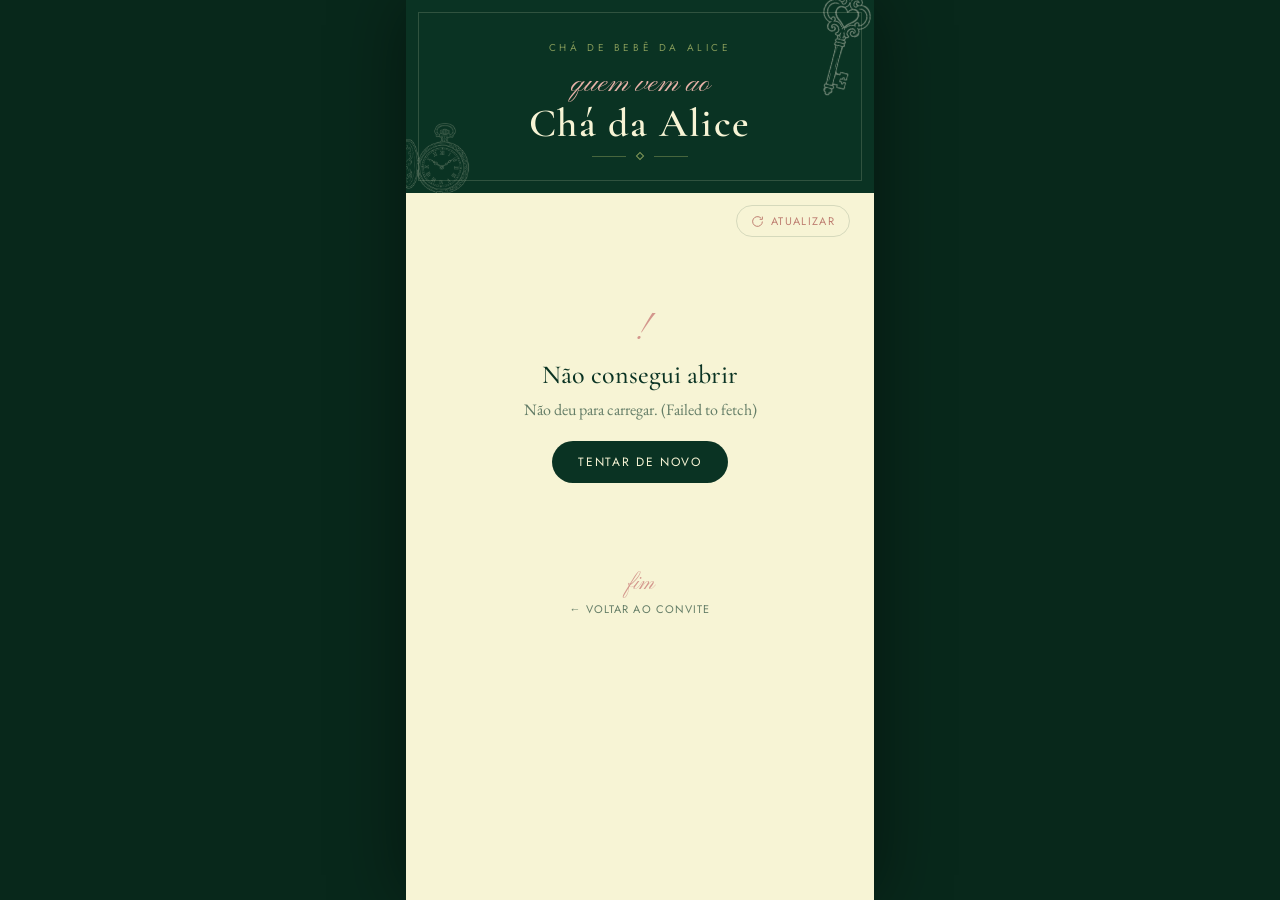
==== painel.html @ 596cecb1 "Painel de convidados + versionar assets para o deploy - painel.html: página de leitura das confirmaç" ====
<!DOCTYPE html>
<html lang="pt-BR">
<head>
<meta charset="utf-8">
<meta name="viewport" content="width=device-width, initial-scale=1, viewport-fit=cover">
<title>O Livro de Convidados — Chá da Alice</title>
<meta name="description" content="Confirmações do Chá de Bebê da Alice, em um só lugar.">
<meta name="robots" content="noindex, nofollow">
<link rel="preconnect" href="https://fonts.googleapis.com">
<link rel="preconnect" href="https://fonts.gstatic.com" crossorigin>
<link href="https://fonts.googleapis.com/css2?family=Cormorant+Garamond:ital,wght@0,400;0,500;0,600;1,400;1,500;1,600&family=EB+Garamond:ital,wght@0,400;0,500;1,400&family=Jost:wght@300;400;500&family=Pinyon+Script&display=swap" rel="stylesheet">
<script src="./scripts/config.js"></script>
<style>
  :root {
    --canvas:#08281B; --ink:#0A3323; --paper:#F7F4D5; --moss:#839958;
    --rose:#D3968C; --rose-bright:#E7B2A8; --rose-deep:#BE7E71;
    --display:'Cormorant Garamond', serif;
    --body:'EB Garamond', serif;
    --label:'Jost', sans-serif;
    --line: rgba(10,51,35,.14);
    --ink-soft: rgba(10,51,35,.62);
  }
  * { box-sizing: border-box; }
  html, body { margin:0; padding:0; }
  body {
    background: var(--canvas);
    color: var(--ink);
    font-family: var(--body);
    -webkit-font-smoothing: antialiased;
    font-variant-numeric: tabular-nums lining-nums;
    font-feature-settings: "lnum" 1, "tnum" 1;
    min-height: 100vh;
  }
  ::selection { background: var(--rose); color: var(--ink); }

  .page {
    width: 100%;
    max-width: 468px;
    margin: 0 auto;
    background: var(--paper);
    min-height: 100vh;
    box-shadow: 0 0 70px rgba(0,0,0,.45);
    position: relative;
    overflow: hidden;
    padding-bottom: 48px;
  }
  /* moldura interna, como no convite */
  .frame { position: fixed; pointer-events: none; z-index: 5; }

  /* ilustrações decorativas discretas */
  .illus { position:absolute; pointer-events:none; user-select:none; -webkit-user-select:none; mix-blend-mode:multiply; }

  /* ===== HEADER ===== */
  header {
    background: var(--ink);
    color: var(--paper);
    text-align: center;
    padding: 40px 30px 34px;
    position: relative;
    overflow: hidden;
  }
  header .frame-in { position:absolute; inset:12px; border:1px solid rgba(247,244,213,.16); pointer-events:none; }
  .illus-d { mix-blend-mode: screen; }
  .eyebrow {
    font-family: var(--label); text-transform: uppercase; letter-spacing:.36em;
    font-size: 10px; color: var(--moss); margin-bottom: 14px; position: relative;
  }
  .flourish {
    font-family: 'Pinyon Script', cursive; font-size: 30px; line-height: 1;
    color: var(--rose-bright); margin-bottom: 2px; position: relative;
  }
  header h1 {
    font-family: var(--display); font-weight: 600; font-size: 40px; line-height: 1;
    letter-spacing: .04em; margin: 4px 0 10px; color: var(--paper); position: relative;
  }
  .rule { display:flex; align-items:center; gap:11px; justify-content:center; color:var(--moss); position: relative; }
  .rule span.l { height:1px; width:34px; background:currentColor; opacity:.5; }
  .rule span.d { width:6px; height:6px; transform:rotate(45deg); border:1px solid currentColor; }

  /* ===== STATS ===== */
  .stats {
    background: var(--ink);
    color: var(--paper);
    border-top: 1px solid rgba(247,244,213,.12);
    text-align: center;
    padding: 22px 8px 24px;
  }
  .stat b {
    display:block; font-family: var(--display); font-weight: 600;
    font-size: 52px; line-height: 1; color: var(--rose-bright);
  }
  .stat small {
    display:block; font-family: var(--label); text-transform: uppercase;
    letter-spacing: .28em; font-size: 10px; color: rgba(247,244,213,.7); margin-top: 10px;
  }

  /* ===== TOOLBAR ===== */
  .toolbar { padding: 22px 24px 6px; position: relative; }
  .search-wrap { position: relative; }
  .search-wrap svg { position:absolute; left:14px; top:50%; transform:translateY(-50%); opacity:.5; }
  #search {
    width: 100%; font-family: var(--body); font-size: 16px; color: var(--ink);
    background: rgba(255,255,255,.55); border: 1px solid var(--line);
    border-radius: 100px; padding: 12px 16px 12px 40px; outline: none;
    transition: border-color .2s cubic-bezier(.2,0,0,1), background .2s;
  }
  #search::placeholder { color: rgba(10,51,35,.4); }
  #search:focus { border-color: var(--rose); background:#fff; }

  .meta-row {
    display:flex; align-items:center; justify-content:space-between; gap:12px;
    padding: 12px 24px 4px; font-family: var(--label); font-size: 11px; color: var(--ink-soft);
  }
  .updated { letter-spacing: .04em; }
  .btn-refresh {
    font-family: var(--label); font-size: 11px; letter-spacing: .12em; text-transform: uppercase;
    color: var(--rose-deep); background: none; border: 1px solid var(--line); border-radius: 100px;
    padding: 7px 14px; cursor: pointer; display:inline-flex; align-items:center; gap:7px;
    transition: border-color .2s, color .2s, transform .15s cubic-bezier(.2,0,0,1);
    touch-action: manipulation; -webkit-tap-highlight-color: transparent;
  }
  .btn-refresh:active { transform: scale(.95); }
  @media (hover:hover){ .btn-refresh:hover { border-color: var(--rose); } }
  .btn-refresh svg { transition: transform .6s cubic-bezier(.2,0,0,1); }
  .btn-refresh.spinning svg { transform: rotate(360deg); }

  /* ===== LISTA ===== */
  .list { padding: 8px 20px 0; position: relative; z-index: 1; }

  .entry {
    background: rgba(255,255,255,.5);
    border: 1px solid var(--line);
    border-radius: 14px;
    padding: 18px 18px 16px;
    margin-top: 14px;
    position: relative;
    animation: rise .5s cubic-bezier(.2,0,0,1) both;
  }
  @keyframes rise { from { opacity:0; transform: translateY(12px); } to { opacity:1; transform:none; } }

  .entry-head { display:flex; align-items:flex-start; gap:12px; }
  .entry-name {
    flex: 1; min-width: 0;
    font-family: var(--display); font-weight: 600; font-size: 23px; line-height: 1.1;
    color: var(--ink); letter-spacing: .01em;
  }
  .count-badge {
    flex-shrink: 0; min-width: 34px; height: 34px; padding: 0 10px;
    display: inline-flex; align-items: center; justify-content: center; gap: 5px;
    background: var(--rose); color: #fff; border-radius: 100px;
    font-family: var(--label); font-weight: 500; font-size: 13px; letter-spacing: .02em;
    box-shadow: 0 2px 8px rgba(190,126,113,.35);
  }
  .companions { margin: 12px 0 0; padding: 0; list-style: none; }
  .companions li {
    display:flex; align-items:center; gap:9px; padding: 5px 0;
    font-family: var(--body); font-size: 16.5px; color: var(--ink);
    border-top: 1px dashed var(--line);
  }
  .companions li .diamond { width:5px; height:5px; transform:rotate(45deg); background: var(--moss); flex-shrink:0; }

  .entry-foot { display:flex; align-items:center; flex-wrap:wrap; gap:8px 14px; margin-top: 14px; }
  .wa {
    display:inline-flex; align-items:center; gap:7px; text-decoration:none;
    font-family: var(--label); font-size: 12.5px; letter-spacing: .02em; color: var(--rose-deep);
    -webkit-tap-highlight-color: transparent;
  }
  @media (hover:hover){ .wa:hover { color: var(--ink); } }
  .wa svg { flex-shrink:0; }
  .stamp { font-family: var(--label); font-size: 11px; color: rgba(10,51,35,.45); letter-spacing:.03em; margin-left:auto; }

  .recado {
    margin-top: 13px; padding: 12px 14px 12px 16px;
    background: rgba(211,150,140,.1); border-left: 2px solid var(--rose);
    border-radius: 0 8px 8px 0;
    font-family: var(--body); font-style: italic; font-size: 16px; line-height: 1.5; color: #59362f;
  }
  .recado .who { font-style: normal; font-family: var(--label); font-size: 10px; text-transform: uppercase; letter-spacing:.16em; color: var(--rose-deep); display:block; margin-bottom: 4px; }

  .entry.removed { opacity: .5; }
  .entry.removed .entry-name { text-decoration: line-through; text-decoration-color: rgba(10,51,35,.35); }

  /* toggle removidos */
  .removed-toggle {
    display:block; width: calc(100% - 40px); margin: 22px 20px 0; padding: 11px;
    background: none; border: 1px dashed var(--line); border-radius: 100px; cursor: pointer;
    font-family: var(--label); font-size: 11px; letter-spacing: .14em; text-transform: uppercase;
    color: var(--ink-soft); transition: border-color .2s; -webkit-tap-highlight-color: transparent;
  }
  @media (hover:hover){ .removed-toggle:hover { border-color: var(--rose); } }

  .section-label {
    text-align:center; font-family: var(--label); text-transform: uppercase; letter-spacing:.24em;
    font-size: 10px; color: var(--ink-soft); margin: 26px 0 2px;
  }

  /* ===== ESTADOS ===== */
  .state { text-align:center; padding: 60px 34px; color: var(--ink-soft); }
  .state .mark { font-family: 'Pinyon Script', cursive; font-size: 40px; color: var(--rose); line-height:1; margin-bottom: 10px; }
  .state h3 { font-family: var(--display); font-weight: 500; font-size: 26px; color: var(--ink); margin: 0 0 8px; }
  .state p { font-family: var(--body); font-size: 16px; line-height: 1.55; margin: 0 auto; max-width: 300px; }
  .state button {
    margin-top: 18px; font-family: var(--label); font-size: 12px; letter-spacing:.14em; text-transform:uppercase;
    background: var(--ink); color: var(--paper); border: none; border-radius: 100px; padding: 12px 26px; cursor: pointer;
    transition: transform .15s cubic-bezier(.2,0,0,1); touch-action: manipulation;
  }
  .state button:active { transform: scale(.96); }

  .spinner { width: 30px; height: 30px; margin: 0 auto 14px; border: 2px solid var(--line); border-top-color: var(--rose); border-radius: 50%; animation: spin 1s linear infinite; }
  @keyframes spin { to { transform: rotate(360deg); } }

  /* gate de chave */
  .gate label { display:block; font-family: var(--label); font-size:11px; letter-spacing:.14em; text-transform:uppercase; color: var(--ink-soft); margin-bottom: 10px; }
  .gate input { width: 100%; max-width: 280px; font-family: var(--body); font-size:16px; text-align:center; padding: 12px 16px; border:1px solid var(--line); border-radius:100px; outline:none; }
  .gate input:focus { border-color: var(--rose); }

  footer { text-align:center; padding: 30px 24px 4px; }
  footer .flourish { color: var(--rose); font-size: 22px; }
  footer a { font-family: var(--label); font-size: 11px; letter-spacing:.1em; color: var(--ink-soft); text-decoration: none; text-transform: uppercase; }
  @media (hover:hover){ footer a:hover { color: var(--rose-deep); } }

  @media (prefers-reduced-motion: reduce) {
    .entry, .spinner, .btn-refresh svg { animation: none !important; transition: none !important; }
    .btn-refresh.spinning svg { transform: none; }
  }
</style>
</head>
<body>
<div class="page" id="page">

  <header>
    <div class="frame-in"></div>
    <img class="illus illus-d" src="./assets/dark-bg/chave.png" alt="" style="right:-26px; top:-18px; width:120px; opacity:.4; transform:rotate(14deg);">
    <img class="illus illus-d" src="./assets/dark-bg/relogio.png" alt="" style="left:-24px; bottom:-30px; width:104px; opacity:.26;">
    <div class="eyebrow">Chá de Bebê da Alice</div>
    <div class="flourish">quem vem ao</div>
    <h1>Chá da Alice</h1>
    <div class="rule"><span class="l"></span><span class="d"></span><span class="l"></span></div>
  </header>

  <div class="stats" id="stats" hidden>
    <div class="stat"><b id="st-pessoas">–</b><small>Convidados confirmados</small></div>
  </div>

  <div class="toolbar" id="toolbar" hidden>
    <div class="search-wrap">
      <svg width="16" height="16" viewBox="0 0 24 24" fill="none" stroke="#0A3323" stroke-width="1.6"><circle cx="11" cy="11" r="7"/><path d="m20 20-3.5-3.5"/></svg>
      <input id="search" type="search" inputmode="search" placeholder="Buscar por nome, telefone…" autocomplete="off">
    </div>
  </div>

  <div class="meta-row" id="meta" hidden>
    <span class="updated" id="updated"></span>
    <button class="btn-refresh" id="refresh" type="button" aria-label="Atualizar">
      <svg width="13" height="13" viewBox="0 0 24 24" fill="none" stroke="currentColor" stroke-width="1.8"><path d="M21 12a9 9 0 1 1-2.64-6.36"/><path d="M21 3v5h-5"/></svg>
      Atualizar
    </button>
  </div>

  <div class="list" id="list"></div>

  <footer>
    <div class="flourish">fim</div>
    <a href="./index.html">← voltar ao convite</a>
  </footer>
</div>

<script>
(function () {
  var cfg = window.ALICE_INVITE_CONFIG || {};
  var listEl = document.getElementById('list');
  var LS_KEY = 'alice-painel-key';

  // chave: ?key= na URL  →  localStorage  →  config.painelKey
  var url = new URL(location.href);
  var urlKey = url.searchParams.get('key');
  if (urlKey) { try { localStorage.setItem(LS_KEY, urlKey); } catch (e) {} }
  function currentKey() {
    var k = urlKey;
    if (!k) { try { k = localStorage.getItem(LS_KEY); } catch (e) {} }
    return k || cfg.painelKey || '';
  }

  var state = { groups: [], showRemoved: false, filter: '' };

  function show(part, on) { var el = document.getElementById(part); if (el) el.hidden = !on; }
  function esc(s) { return String(s).replace(/[&<>"']/g, function (c) { return ({'&':'&amp;','<':'&lt;','>':'&gt;','"':'&quot;',"'":'&#39;'}[c]); }); }

  function relTime(ms) {
    if (!ms) return '';
    var diff = Date.now() - ms, min = Math.round(diff / 60000);
    if (min < 1) return 'agora mesmo';
    if (min < 60) return 'há ' + min + ' min';
    var h = Math.round(min / 60);
    if (h < 24) return 'há ' + h + 'h';
    var d = Math.round(h / 24);
    if (d === 1) return 'ontem';
    if (d < 30) return 'há ' + d + ' dias';
    var dt = new Date(ms);
    return dt.toLocaleDateString('pt-BR', { day: '2-digit', month: 'short' });
  }

  function renderStates(html) { listEl.innerHTML = html; }

  function loading() {
    show('stats', false); show('toolbar', false); show('meta', false);
    renderStates('<div class="state"><div class="spinner"></div><p>Abrindo o livro de convidados…</p></div>');
  }

  function errorState(msg, needsKey) {
    show('stats', false); show('toolbar', false); show('meta', false);
    if (needsKey) {
      renderStates(
        '<div class="state gate">' +
          '<div class="mark">?</div>' +
          '<h3>Chave necessária</h3>' +
          '<p>Digite a chave de acesso combinada para ver as confirmações.</p>' +
          '<div style="margin-top:16px"><input id="keyInput" type="text" inputmode="text" placeholder="chave de acesso" autocomplete="off"></div>' +
          '<button id="keyBtn" type="button">Entrar</button>' +
        '</div>'
      );
      var inp = document.getElementById('keyInput');
      var go = function () {
        var v = (inp.value || '').trim();
        if (!v) return;
        try { localStorage.setItem(LS_KEY, v); } catch (e) {}
        urlKey = v; load();
      };
      document.getElementById('keyBtn').onclick = go;
      inp.addEventListener('keydown', function (e) { if (e.key === 'Enter') go(); });
      inp.focus();
      return;
    }
    renderStates(
      '<div class="state">' +
        '<div class="mark">!</div>' +
        '<h3>Não consegui abrir</h3>' +
        '<p>' + esc(msg || 'Verifique a conexão e tente de novo.') + '</p>' +
        '<button id="retry" type="button">Tentar de novo</button>' +
      '</div>'
    );
    document.getElementById('retry').onclick = load;
  }

  function emptyState() {
    show('meta', true);
    renderStates(
      '<div class="state">' +
        '<div class="mark">∅</div>' +
        '<h3>Ainda ninguém</h3>' +
        '<p>Assim que alguém confirmar presença no convite, o nome aparece aqui.</p>' +
      '</div>'
    );
  }

  function personMatches(p, f) {
    if (!f) return true;
    return (p.nome + ' ' + p.pretty + ' ' + p.whatsapp + ' ' + p.recado).toLowerCase().indexOf(f) !== -1;
  }
  function groupMatches(g, f) {
    if (!f) return true;
    return g.people.some(function (p) { return personMatches(p, f); });
  }

  function entryHTML(g, removed) {
    var people = g.people.filter(function (p) {
      return removed ? p.status === 'Removido' : p.status !== 'Removido';
    });
    if (!people.length) return '';

    var principal = people[0];
    var companions = people.slice(1);
    var total = people.length;

    var wa = '';
    if (principal.whatsapp) {
      var digits = principal.whatsapp.length <= 11 ? '55' + principal.whatsapp : principal.whatsapp;
      wa = '<a class="wa" href="https://wa.me/' + esc(digits) + '" target="_blank" rel="noopener">' +
        '<svg width="14" height="14" viewBox="0 0 24 24" fill="currentColor"><path d="M12 2a10 10 0 0 0-8.6 15l-1.3 4.7 4.8-1.3A10 10 0 1 0 12 2Zm5.5 14.2c-.2.6-1.2 1.2-1.7 1.2-.4.1-1 .1-1.6-.1-.4-.1-.9-.3-1.5-.5-2.6-1.1-4.3-3.8-4.4-4-.1-.2-1-1.4-1-2.6s.6-1.8.9-2.1c.2-.2.4-.3.6-.3h.4c.1 0 .3 0 .5.4l.7 1.6c.1.1.1.3 0 .5l-.3.4-.3.3c-.1.1-.2.3-.1.5.1.2.6 1 1.3 1.6.9.8 1.6 1 1.8 1.1.2.1.3.1.5-.1l.6-.7c.2-.2.3-.2.5-.1l1.6.7c.2.1.4.2.4.3.1.1.1.6-.1 1.1Z"/></svg>' +
        esc(principal.pretty || principal.whatsapp) + '</a>';
    }

    var comps = companions.length
      ? '<ul class="companions">' + companions.map(function (c) {
          return '<li><span class="diamond"></span>' + esc(c.nome) + '</li>';
        }).join('') + '</ul>'
      : '';

    var recados = people.filter(function (p) { return p.recado; }).map(function (p) {
      var who = total > 1 ? '<span class="who">' + esc(p.nome) + '</span>' : '';
      return '<div class="recado">' + who + '“' + esc(p.recado) + '”</div>';
    }).join('');

    return '<div class="entry' + (removed ? ' removed' : '') + '">' +
      '<div class="entry-head">' +
        '<div class="entry-name">' + esc(principal.nome) + '</div>' +
        '<span class="count-badge">' +
          '<svg width="12" height="12" viewBox="0 0 24 24" fill="#fff"><path d="M12 12a5 5 0 1 0-5-5 5 5 0 0 0 5 5Zm0 2c-4 0-8 2-8 5v1h16v-1c0-3-4-5-8-5Z"/></svg>' +
          total +
        '</span>' +
      '</div>' +
      comps +
      recados +
      '<div class="entry-foot">' + wa + '<span class="stamp">' + esc(relTime(g.updatedAt)) + '</span></div>' +
    '</div>';
  }

  function render() {
    var f = state.filter;
    var active = state.groups.filter(function (g) {
      return g.people.some(function (p) { return p.status !== 'Removido'; });
    });
    var visibleActive = active.filter(function (g) { return groupMatches(g, f); });

    if (!active.length) { emptyState(); return; }

    var html = visibleActive.map(function (g) { return entryHTML(g, false); }).join('');

    if (f && !visibleActive.length) {
      html = '<div class="state"><div class="mark">∅</div><h3>Nada encontrado</h3><p>Nenhum convidado com “' + esc(f) + '”.</p></div>';
    }

    var removedGroups = state.groups.filter(function (g) {
      return g.people.some(function (p) { return p.status === 'Removido'; }) && groupMatches(g, f);
    });
    if (removedGroups.length) {
      html += '<button class="removed-toggle" id="rmToggle">' +
        (state.showRemoved ? 'ocultar removidos' : 'mostrar ' + removedGroups.length + ' removido' + (removedGroups.length > 1 ? 's' : '')) +
      '</button>';
      if (state.showRemoved) {
        html += '<div class="section-label">Saíram da lista</div>';
        html += removedGroups.map(function (g) { return entryHTML(g, true); }).join('');
      }
    }

    listEl.innerHTML = html;
    var t = document.getElementById('rmToggle');
    if (t) t.onclick = function () { state.showRemoved = !state.showRemoved; render(); };
  }

  function computeStats() {
    var pessoas = 0;
    state.groups.forEach(function (g) {
      pessoas += g.people.filter(function (p) { return p.status !== 'Removido'; }).length;
    });
    document.getElementById('st-pessoas').textContent = pessoas;
  }

  function onData(data) {
    state.groups = data.groups || [];
    computeStats();
    show('stats', true); show('toolbar', true); show('meta', true);
    document.getElementById('updated').textContent = 'Atualizado ' + relTime(Date.now());
    render();
  }

  var refreshBtn = document.getElementById('refresh');
  function load() {
    var base = cfg.appsScriptUrl;
    if (!base) { errorState('Configure appsScriptUrl em scripts/config.js.'); return; }
    var key = currentKey();
    if (refreshBtn) refreshBtn.classList.add('spinning');
    if (!state.groups.length) loading();

    var endpoint = base + (base.indexOf('?') === -1 ? '?' : '&') +
      'action=list&key=' + encodeURIComponent(key) + '&_=' + Date.now();

    fetch(endpoint, { method: 'GET' })
      .then(function (r) { return r.json(); })
      .then(function (data) {
        if (refreshBtn) refreshBtn.classList.remove('spinning');
        if (!data || data.ok === false) {
          var msg = (data && data.error) || 'Resposta inesperada.';
          if (/chave/i.test(msg)) { try { localStorage.removeItem(LS_KEY); } catch (e) {} errorState(msg, true); }
          else errorState(msg);
          return;
        }
        onData(data);
      })
      .catch(function (err) {
        if (refreshBtn) refreshBtn.classList.remove('spinning');
        errorState('Não deu para carregar. ' + (err && err.message ? '(' + err.message + ')' : ''));
      });
  }

  refreshBtn.addEventListener('click', load);
  var searchEl = document.getElementById('search');
  var deb;
  searchEl.addEventListener('input', function () {
    clearTimeout(deb);
    deb = setTimeout(function () { state.filter = searchEl.value.trim().toLowerCase(); render(); }, 120);
  });

  // recarrega ao voltar para a aba (dados podem ter mudado)
  document.addEventListener('visibilitychange', function () {
    if (!document.hidden && state.groups.length) load();
  });

  load();
})();
</script>
</body>
</html>
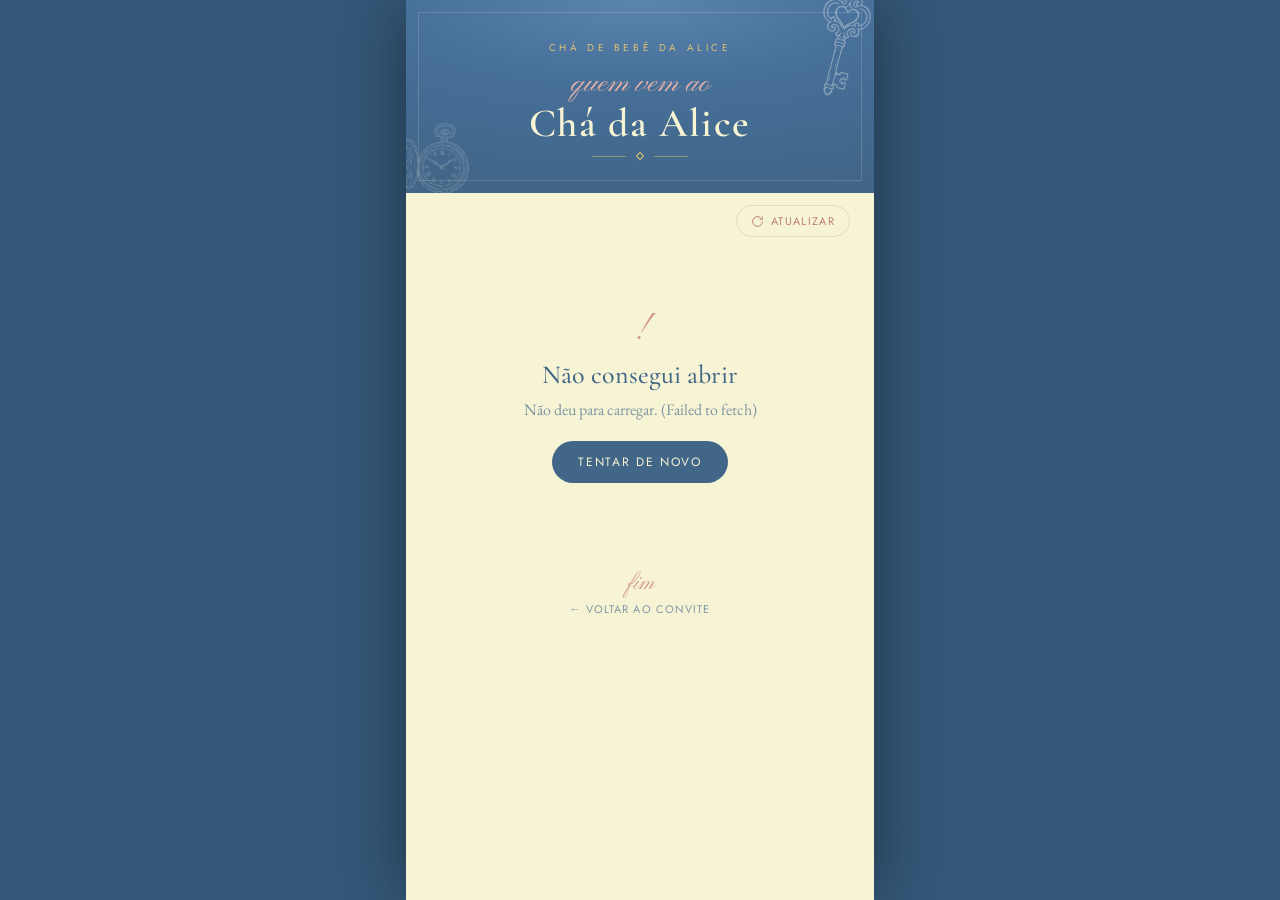
==== commit 62175816: "Convite e painel na paleta Azul da Alice - azul #416688 (presença, sem o peso do verde) + champagne " ====
--- a/painel.html
+++ b/painel.html
@@ -12,13 +12,13 @@
 <script src="./scripts/config.js"></script>
 <style>
   :root {
-    --canvas:#08281B; --ink:#0A3323; --paper:#F7F4D5; --moss:#839958;
+    --canvas:#35597A; --ink:#416688; --paper:#F7F4D5; --moss:#E0C274;
     --rose:#D3968C; --rose-bright:#E7B2A8; --rose-deep:#BE7E71;
     --display:'Cormorant Garamond', serif;
     --body:'EB Garamond', serif;
     --label:'Jost', sans-serif;
-    --line: rgba(10,51,35,.14);
-    --ink-soft: rgba(10,51,35,.62);
+    --line: rgba(65,102,136,.16);
+    --ink-soft: rgba(65,102,136,.66);
   }
   * { box-sizing: border-box; }
   html, body { margin:0; padding:0; }
@@ -52,7 +52,7 @@
 
   /* ===== HEADER ===== */
   header {
-    background: var(--ink);
+    background: radial-gradient(125% 95% at 50% 2%, #5A83AD 0%, #47709A 40%, var(--ink) 100%);
     color: var(--paper);
     text-align: center;
     padding: 40px 30px 34px;
@@ -104,7 +104,7 @@
     border-radius: 100px; padding: 12px 16px 12px 40px; outline: none;
     transition: border-color .2s cubic-bezier(.2,0,0,1), background .2s;
   }
-  #search::placeholder { color: rgba(10,51,35,.4); }
+  #search::placeholder { color: rgba(65,102,136,.4); }
   #search:focus { border-color: var(--rose); background:#fff; }
 
   .meta-row {
@@ -167,7 +167,7 @@
   }
   @media (hover:hover){ .wa:hover { color: var(--ink); } }
   .wa svg { flex-shrink:0; }
-  .stamp { font-family: var(--label); font-size: 11px; color: rgba(10,51,35,.45); letter-spacing:.03em; margin-left:auto; }
+  .stamp { font-family: var(--label); font-size: 11px; color: rgba(65,102,136,.45); letter-spacing:.03em; margin-left:auto; }
 
   .recado {
     margin-top: 13px; padding: 12px 14px 12px 16px;
@@ -178,7 +178,7 @@
   .recado .who { font-style: normal; font-family: var(--label); font-size: 10px; text-transform: uppercase; letter-spacing:.16em; color: var(--rose-deep); display:block; margin-bottom: 4px; }
 
   .entry.removed { opacity: .5; }
-  .entry.removed .entry-name { text-decoration: line-through; text-decoration-color: rgba(10,51,35,.35); }
+  .entry.removed .entry-name { text-decoration: line-through; text-decoration-color: rgba(65,102,136,.35); }
 
   /* toggle removidos */
   .removed-toggle {
@@ -244,7 +244,7 @@
 
   <div class="toolbar" id="toolbar" hidden>
     <div class="search-wrap">
-      <svg width="16" height="16" viewBox="0 0 24 24" fill="none" stroke="#0A3323" stroke-width="1.6"><circle cx="11" cy="11" r="7"/><path d="m20 20-3.5-3.5"/></svg>
+      <svg width="16" height="16" viewBox="0 0 24 24" fill="none" stroke="#416688" stroke-width="1.6"><circle cx="11" cy="11" r="7"/><path d="m20 20-3.5-3.5"/></svg>
       <input id="search" type="search" inputmode="search" placeholder="Buscar por nome, telefone…" autocomplete="off">
     </div>
   </div>
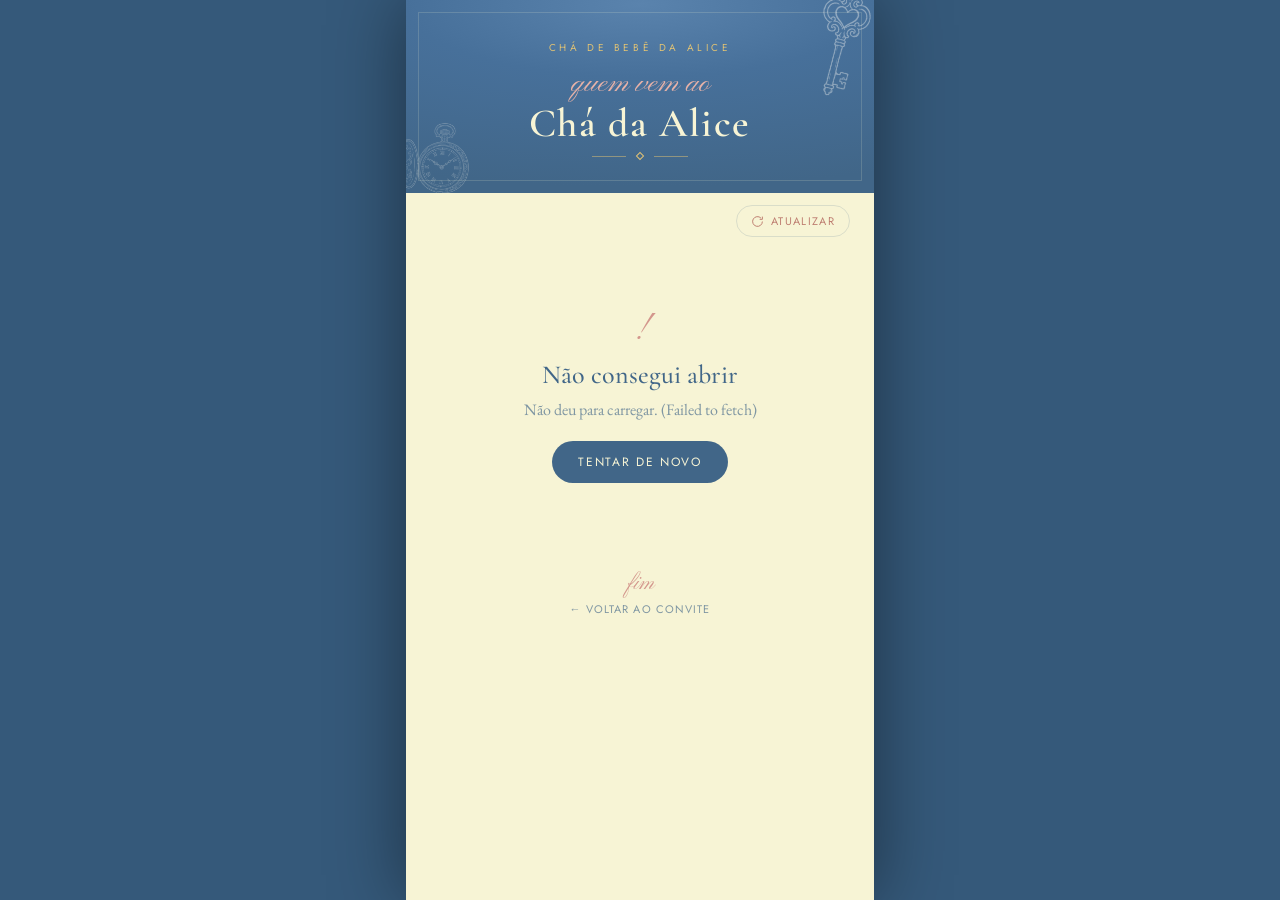
==== commit 5e3b9b74: "Perf: imagens PNG->WebP (20MB->1MB) + xadrez na capa - todas as ilustracoes convertidas p/ WebP 800p" ====
--- a/painel.html
+++ b/painel.html
@@ -230,8 +230,8 @@
 
   <header>
     <div class="frame-in"></div>
-    <img class="illus illus-d" src="./assets/dark-bg/chave.png" alt="" style="right:-26px; top:-18px; width:120px; opacity:.4; transform:rotate(14deg);">
-    <img class="illus illus-d" src="./assets/dark-bg/relogio.png" alt="" style="left:-24px; bottom:-30px; width:104px; opacity:.26;">
+    <img class="illus illus-d" src="./assets/dark-bg/chave.webp" alt="" style="right:-26px; top:-18px; width:120px; opacity:.4; transform:rotate(14deg);">
+    <img class="illus illus-d" src="./assets/dark-bg/relogio.webp" alt="" style="left:-24px; bottom:-30px; width:104px; opacity:.26;">
     <div class="eyebrow">Chá de Bebê da Alice</div>
     <div class="flourish">quem vem ao</div>
     <h1>Chá da Alice</h1>
